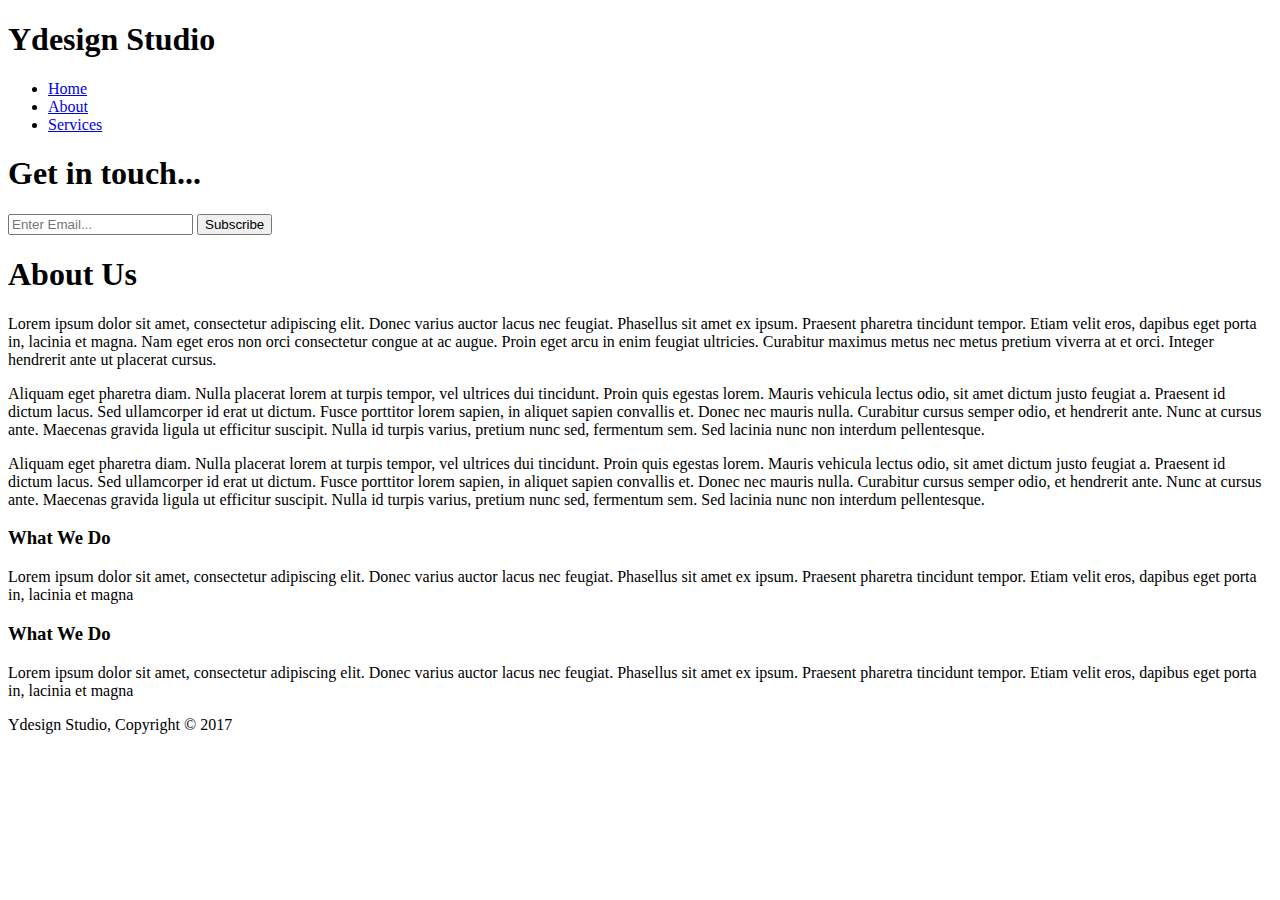
==== about.html @ 66bbf5df "new file" ====
<!DOCTYPE html>
<html>
  <head>
    <meta charset="utf-8">
    <meta name="viewport" content="width=device-width">
    <meta name="description" content="Web Designer | Front-End Developer">
	  <meta name="keywords" content="Web Designer | Front-End Developer">
  	<meta name="author" content="Brad Traversy">
    <title>Ydesing | About</title>
    <link rel="stylesheet" href="./style/style.css">
  </head>
  <body>
    <header>
      <div class="container">
        <div id="branding">
          <h1><span class="highlight">Ydesign</span> Studio</h1>
        </div>
        <nav>
          <ul>
            <li><a href="index.html">Home</a></li>
            <li class="current"><a href="about.html">About</a></li>
            <li><a href="services.html">Services</a></li>
          </ul>
        </nav>
      </div>
    </header>

    <section id="Want to work together?
Get in touch...">
      <div class="container">
        <h1>Get in touch...</h1>
        <form>
          <input type="email" placeholder="Enter Email...">
          <button type="submit" class="button_1">Subscribe</button>
        </form>
      </div>
    </section>

    <section id="main">
      <div class="container">
        <article id="main-col">
          <h1 class="page-title">About Us</h1>
          <p>
            Lorem ipsum dolor sit amet, consectetur adipiscing elit. Donec varius auctor lacus nec feugiat. Phasellus sit amet ex ipsum. Praesent pharetra tincidunt tempor. Etiam velit eros, dapibus eget porta in, lacinia et magna. Nam eget eros non orci consectetur congue at ac augue. Proin eget arcu in enim feugiat ultricies. Curabitur maximus metus nec metus pretium viverra at et orci. Integer hendrerit ante ut placerat cursus.
          </p>
          <p class="dark">
Aliquam eget pharetra diam. Nulla placerat lorem at turpis tempor, vel ultrices dui tincidunt. Proin quis egestas lorem. Mauris vehicula lectus odio, sit amet dictum justo feugiat a. Praesent id dictum lacus. Sed ullamcorper id erat ut dictum. Fusce porttitor lorem sapien, in aliquet sapien convallis et. Donec nec mauris nulla. Curabitur cursus semper odio, et hendrerit ante. Nunc at cursus ante. Maecenas gravida ligula ut efficitur suscipit. Nulla id turpis varius, pretium nunc sed, fermentum sem. Sed lacinia nunc non interdum pellentesque.
          </p>
          <p class="dark">
Aliquam eget pharetra diam. Nulla placerat lorem at turpis tempor, vel ultrices dui tincidunt. Proin quis egestas lorem. Mauris vehicula lectus odio, sit amet dictum justo feugiat a. Praesent id dictum lacus. Sed ullamcorper id erat ut dictum. Fusce porttitor lorem sapien, in aliquet sapien convallis et. Donec nec mauris nulla. Curabitur cursus semper odio, et hendrerit ante. Nunc at cursus ante. Maecenas gravida ligula ut efficitur suscipit. Nulla id turpis varius, pretium nunc sed, fermentum sem. Sed lacinia nunc non interdum pellentesque.
          </p>
        </article>

        <aside id="sidebar">
          <div class="dark">
            <h3>What We Do</h3>
            <p>Lorem ipsum dolor sit amet, consectetur adipiscing elit. Donec varius auctor lacus nec feugiat. Phasellus sit amet ex ipsum. Praesent pharetra tincidunt tempor. Etiam velit eros, dapibus eget porta in, lacinia et magna</p>
          </div>
        </aside>
        <aside id="sidebar">
          <div class="dark">
            <h3>What We Do</h3>
            <p>Lorem ipsum dolor sit amet, consectetur adipiscing elit. Donec varius auctor lacus nec feugiat. Phasellus sit amet ex ipsum. Praesent pharetra tincidunt tempor. Etiam velit eros, dapibus eget porta in, lacinia et magna</p>
          </div>
        </aside>
      </div>
    </section>

    <footer>
      <p>Ydesign Studio, Copyright &copy; 2017</p>
    </footer>
  </body>
</html>
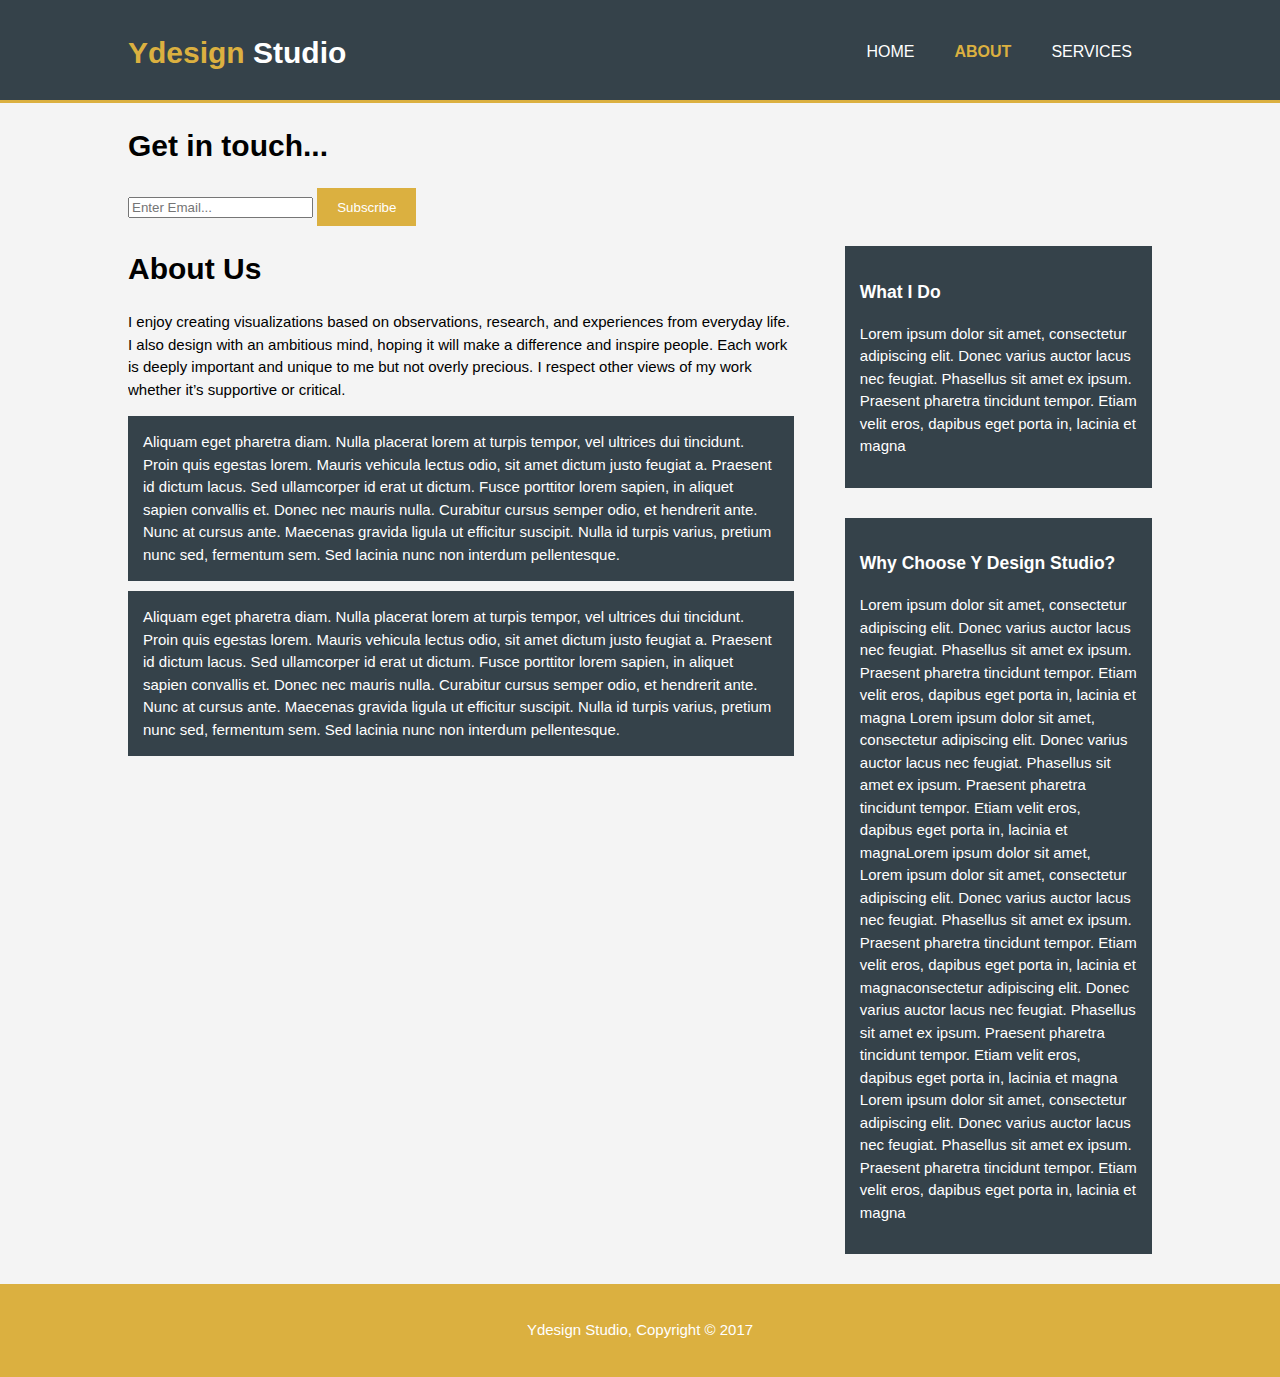
==== commit c3aa3784: "text change" ====
--- a/about.html
+++ b/about.html
@@ -41,26 +41,42 @@
         <article id="main-col">
           <h1 class="page-title">About Us</h1>
           <p>
-            Lorem ipsum dolor sit amet, consectetur adipiscing elit. Donec varius auctor lacus nec feugiat. Phasellus sit amet ex ipsum. Praesent pharetra tincidunt tempor. Etiam velit eros, dapibus eget porta in, lacinia et magna. Nam eget eros non orci consectetur congue at ac augue. Proin eget arcu in enim feugiat ultricies. Curabitur maximus metus nec metus pretium viverra at et orci. Integer hendrerit ante ut placerat cursus.
+          I enjoy creating visualizations based on observations, research, and experiences from everyday life. I also design with
+          an ambitious mind, hoping it will make a difference and inspire people. Each work is deeply
+          important and unique to me but not overly precious. I respect other views of my work whether it’s supportive or critical.
           </p>
           <p class="dark">
-Aliquam eget pharetra diam. Nulla placerat lorem at turpis tempor, vel ultrices dui tincidunt. Proin quis egestas lorem. Mauris vehicula lectus odio, sit amet dictum justo feugiat a. Praesent id dictum lacus. Sed ullamcorper id erat ut dictum. Fusce porttitor lorem sapien, in aliquet sapien convallis et. Donec nec mauris nulla. Curabitur cursus semper odio, et hendrerit ante. Nunc at cursus ante. Maecenas gravida ligula ut efficitur suscipit. Nulla id turpis varius, pretium nunc sed, fermentum sem. Sed lacinia nunc non interdum pellentesque.
+Aliquam eget pharetra diam. Nulla placerat lorem at turpis tempor, vel ultrices dui tincidunt. Proin quis egestas lorem. Mauris
+vehicula lectus odio, sit amet dictum justo feugiat a. Praesent id dictum lacus. Sed ullamcorper id erat ut dictum. Fusce porttitor
+lorem sapien, in aliquet sapien convallis et. Donec nec mauris nulla. Curabitur cursus semper odio, et hendrerit ante. Nunc at cursus
+ante. Maecenas gravida ligula ut efficitur suscipit. Nulla id turpis varius, pretium nunc sed, fermentum sem. Sed lacinia nunc non interdum pellentesque.
           </p>
           <p class="dark">
-Aliquam eget pharetra diam. Nulla placerat lorem at turpis tempor, vel ultrices dui tincidunt. Proin quis egestas lorem. Mauris vehicula lectus odio, sit amet dictum justo feugiat a. Praesent id dictum lacus. Sed ullamcorper id erat ut dictum. Fusce porttitor lorem sapien, in aliquet sapien convallis et. Donec nec mauris nulla. Curabitur cursus semper odio, et hendrerit ante. Nunc at cursus ante. Maecenas gravida ligula ut efficitur suscipit. Nulla id turpis varius, pretium nunc sed, fermentum sem. Sed lacinia nunc non interdum pellentesque.
+Aliquam eget pharetra diam. Nulla placerat lorem at turpis tempor, vel ultrices dui tincidunt. Proin quis egestas lorem. Mauris vehicula
+lectus odio, sit amet dictum justo feugiat a. Praesent id dictum lacus. Sed ullamcorper id erat ut dictum. Fusce porttitor lorem sapien,
+in aliquet sapien convallis et. Donec nec mauris nulla. Curabitur cursus semper odio, et hendrerit ante. Nunc at cursus ante. Maecenas gravida ligula ut efficitur suscipit. Nulla id turpis varius, pretium nunc sed, fermentum sem. Sed lacinia nunc non interdum pellentesque.
           </p>
         </article>
 
         <aside id="sidebar">
           <div class="dark">
-            <h3>What We Do</h3>
+            <h3>What I Do</h3>
             <p>Lorem ipsum dolor sit amet, consectetur adipiscing elit. Donec varius auctor lacus nec feugiat. Phasellus sit amet ex ipsum. Praesent pharetra tincidunt tempor. Etiam velit eros, dapibus eget porta in, lacinia et magna</p>
           </div>
         </aside>
         <aside id="sidebar">
           <div class="dark">
-            <h3>What We Do</h3>
-            <p>Lorem ipsum dolor sit amet, consectetur adipiscing elit. Donec varius auctor lacus nec feugiat. Phasellus sit amet ex ipsum. Praesent pharetra tincidunt tempor. Etiam velit eros, dapibus eget porta in, lacinia et magna</p>
+            <h3>Why Choose Y Design Studio?</h3>
+            <p>Lorem ipsum dolor sit amet, consectetur adipiscing elit. Donec varius auctor lacus nec feugiat. Phasellus sit amet ex ipsum.
+              Praesent pharetra tincidunt tempor. Etiam velit eros, dapibus eget porta in, lacinia et magna
+              Lorem ipsum dolor sit amet, consectetur adipiscing elit. Donec varius auctor lacus nec feugiat. Phasellus sit amet ex ipsum.
+                Praesent pharetra tincidunt tempor. Etiam velit eros, dapibus eget porta in, lacinia et magnaLorem ipsum dolor sit amet,
+                Lorem ipsum dolor sit amet, consectetur adipiscing elit. Donec varius auctor lacus nec feugiat. Phasellus sit amet ex ipsum.
+                  Praesent pharetra tincidunt tempor. Etiam velit eros, dapibus eget porta in, lacinia et magnaconsectetur adipiscing elit. Donec
+                   varius auctor lacus nec feugiat. Phasellus sit amet ex ipsum.
+                  Praesent pharetra tincidunt tempor. Etiam velit eros, dapibus eget porta in, lacinia et magna
+                  Lorem ipsum dolor sit amet, consectetur adipiscing elit. Donec varius auctor lacus nec feugiat. Phasellus sit amet ex ipsum.
+                    Praesent pharetra tincidunt tempor. Etiam velit eros, dapibus eget porta in, lacinia et magna</p>
           </div>
         </aside>
       </div>
--- a/style/style.css
+++ b/style/style.css
@@ -0,0 +1,205 @@
+body{
+  font: 15px/1.5 Arial, Helvetica,sans-serif;
+  padding:0;
+  margin:0;
+  background-color:#f4f4f4;
+}
+
+/* Global */
+.container{
+  width:80%;
+  margin:auto;
+  overflow:hidden;
+}
+
+ul{
+  margin:0;
+  padding:0;
+}
+
+.button_1{
+  height:38px;
+  background:#dbb040;
+  border:0;
+  padding-left: 20px;
+  padding-right:20px;
+  color:#ffffff;
+}
+
+.dark{
+  padding:15px;
+  background:#35424a;
+  color:#ffffff;
+  margin-top:10px;
+  margin-bottom:10px;
+}
+
+/* Header **/
+header{
+  background:#35424a;
+  color:#ffffff;
+  padding-top:30px;
+  min-height:70px;
+  border-bottom:#dbb040 3px solid;
+}
+
+header a{
+  color:#ffffff;
+  text-decoration:none;
+  text-transform: uppercase;
+  font-size:16px;
+}
+
+header li{
+  float:left;
+  display:inline;
+  padding: 0 20px 0 20px;
+}
+
+header #branding{
+  float:left;
+}
+
+header #branding h1{
+  margin:0;
+}
+
+header nav{
+  float:right;
+  margin-top:10px;
+}
+
+header .highlight, header .current a{
+  color:#dbb040;
+  font-weight:bold;
+}
+
+header a:hover{
+  color:#cccccc;
+  font-weight:bold;
+}
+
+/* Showcase */
+#showcase{
+  min-height:400px;
+  background:url('../images/showcase.jpg') no-repeat 0 -80px;
+  text-align:center;
+  color:#ffffff;
+}
+
+#showcase h1{
+  margin-top:100px;
+  font-size:40px;
+  margin-bottom:10px;
+}
+
+#showcase p{
+  font-size:20px;
+}
+
+/* Newsletter */
+#futuredesign{
+  padding:15px;
+  color:#ffffff;
+  background:#35424a
+}
+
+#futuredesign h1{
+  float:left;
+}
+
+#futuredesign form {
+  float:right;
+  margin-top:15px;
+}
+
+#futuredesign input[type="email"]{
+  padding:4px;
+  height:25px;
+  width:250px;
+}
+
+/* Boxes */
+#boxes{
+  margin-top:20px;
+}
+
+#boxes .box{
+  float:left;
+  text-align: center;
+  width:30%;
+  padding:10px;
+}
+
+#boxes .box img{
+  width:90px;
+}
+
+/* Sidebar */
+aside#sidebar{
+  float:right;
+  width:30%;
+  margin-top:10px;
+}
+
+aside#sidebar .quote input, aside#sidebar .quote textarea{
+  width:90%;
+  padding:5px;
+}
+
+/* Main-col */
+article#main-col{
+  float:left;
+  width:65%;
+}
+
+/* Services */
+ul#services li{
+  list-style: none;
+  padding:20px;
+  border: #cccccc solid 1px;
+  margin-bottom:5px;
+  background:#e6e6e6;
+}
+
+footer{
+  padding:20px;
+  margin-top:20px;
+  color:#ffffff;
+  background-color:#dbb040;
+  text-align: center;
+}
+
+/* Media Queries */
+@media(max-width: 768px){
+  header #branding,
+  header nav,
+  header nav li,
+  #futuredesign h1,
+  #futuredesign form,
+  #boxes .box,
+  article#main-col,
+  aside#sidebar{
+    float:none;
+    text-align:center;
+    width:100%;
+  }
+
+  header{
+    padding-bottom:20px;
+  }
+
+  #showcase h1{
+    margin-top:40px;
+  }
+
+  #futuredesign button, .quote button{
+    display:block;
+    width:100%;
+  }
+
+  #futuredesign form input[type="email"], .quote input, .quote textarea{
+    width:100%;
+    margin-bottom:5px;
+  }
+}
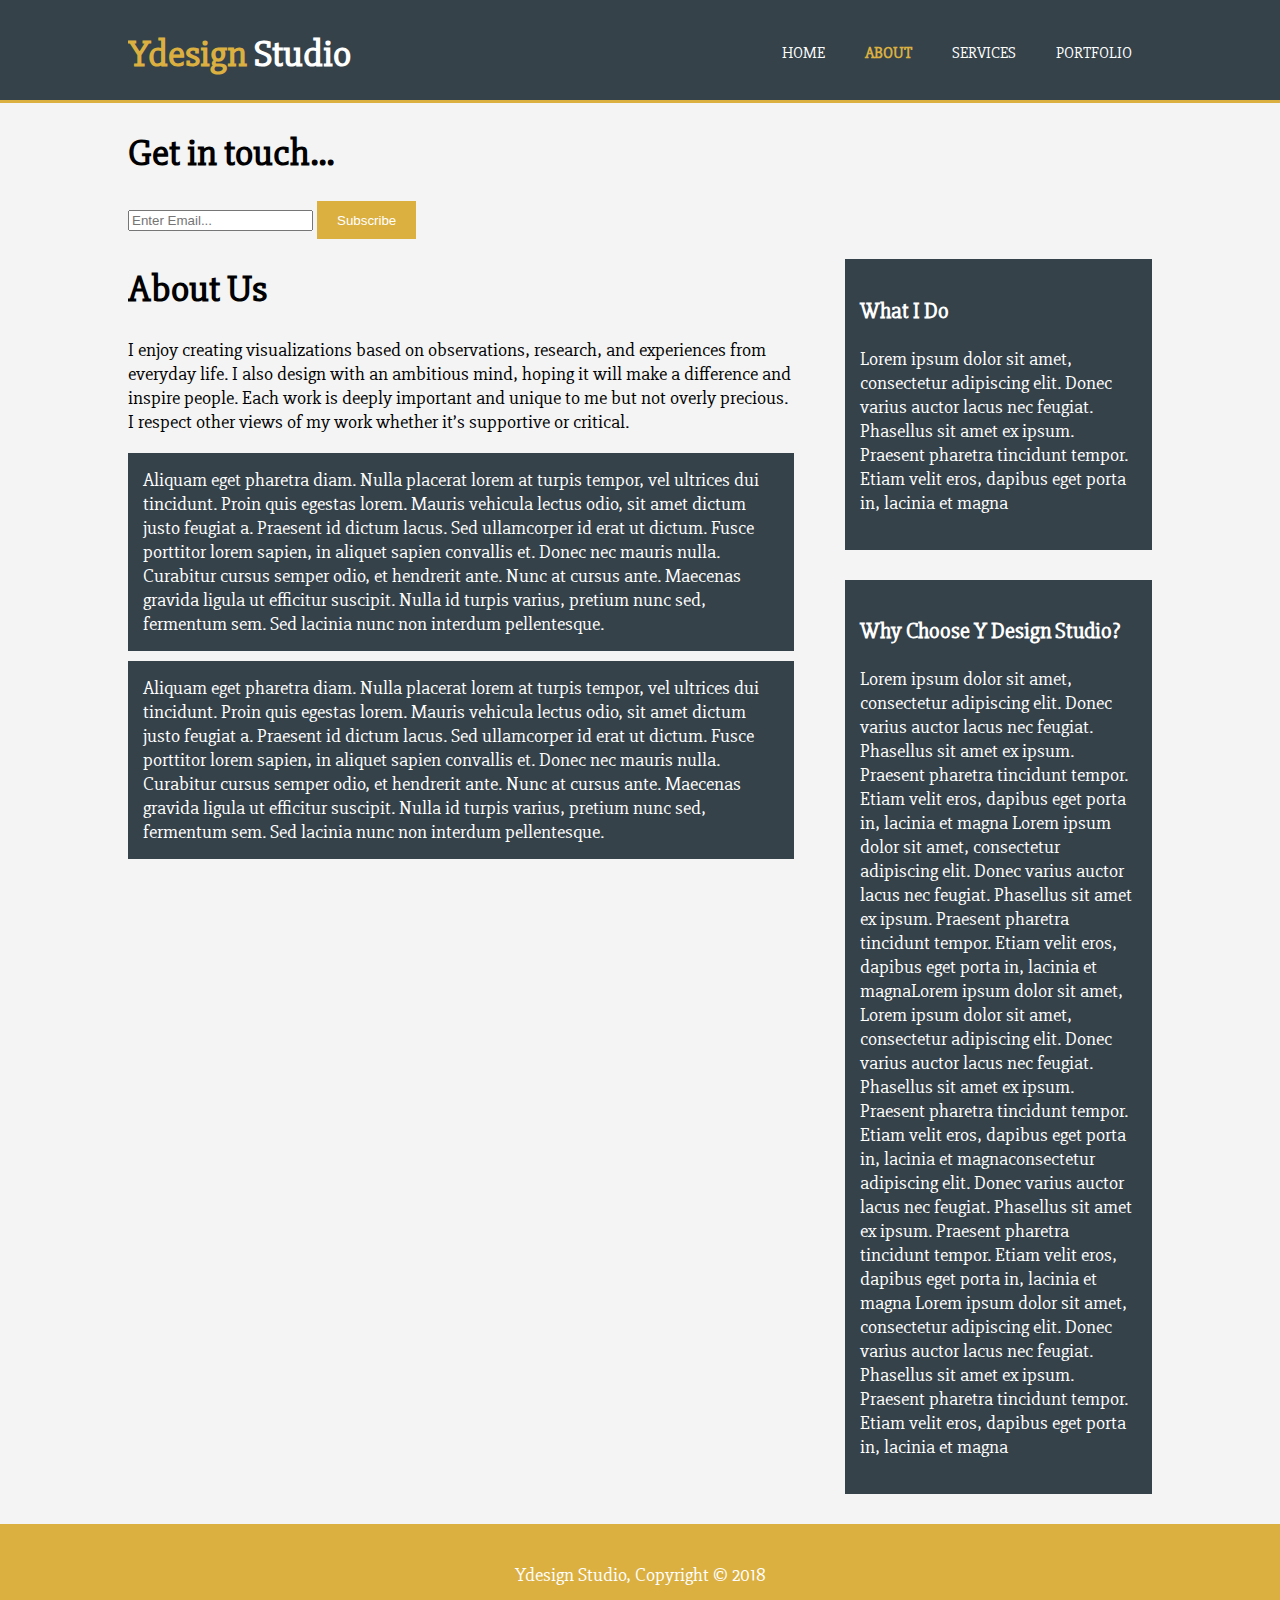
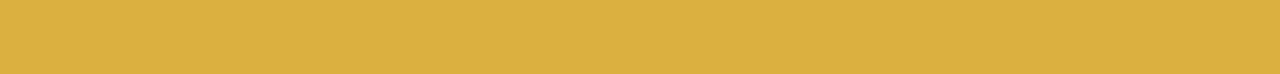
==== commit f790d6cc: "code change" ====
--- a/about.html
+++ b/about.html
@@ -1,5 +1,5 @@
 <!DOCTYPE html>
-<html>
+<html lang="en">
   <head>
     <meta charset="utf-8">
     <meta name="viewport" content="width=device-width">
@@ -7,6 +7,9 @@
 	  <meta name="keywords" content="Web Designer | Front-End Developer">
   	<meta name="author" content="Brad Traversy">
     <title>Ydesing | About</title>
+    <link rel="stylesheet" href="https://use.fontawesome.com/releases/v5.5.0/css/all.css"
+  integrity="sha384-B4dIYHKNBt8Bc12p+WXckhzcICo0wtJAoU8YZTY5qE0Id1GSseTk6S+L3BlXeVIU" crossorigin="anonymous">
+    <link href="https://fonts.googleapis.com/css?family=Playfair+Display|Slabo+27px" rel="stylesheet">
     <link rel="stylesheet" href="./style/style.css">
   </head>
   <body>
@@ -20,26 +23,24 @@
             <li><a href="index.html">Home</a></li>
             <li class="current"><a href="about.html">About</a></li>
             <li><a href="services.html">Services</a></li>
+            <li><a href="portfolio.html">Portfolio</a></li>
           </ul>
         </nav>
       </div>
     </header>
-
-    <section id="Want to work together?
-Get in touch...">
-      <div class="container">
+       <div class="container">
         <h1>Get in touch...</h1>
         <form>
           <input type="email" placeholder="Enter Email...">
           <button type="submit" class="button_1">Subscribe</button>
         </form>
       </div>
-    </section>
+
 
     <section id="main">
       <div class="container">
         <article id="main-col">
-          <h1 class="page-title">About Us</h1>
+          <h1>About Us</h1>
           <p>
           I enjoy creating visualizations based on observations, research, and experiences from everyday life. I also design with
           an ambitious mind, hoping it will make a difference and inspire people. Each work is deeply
@@ -83,7 +84,13 @@
     </section>
 
     <footer>
-      <p>Ydesign Studio, Copyright &copy; 2017</p>
+      <p>Ydesign Studio, Copyright &copy; 2018</p>
+      <br><br>
+    <a href="https://www.facebook.com/ydesignusa/" target="_blank"> <i class="fab fa-facebook"> </i> </a>
+    <a href="https://www.behance.net/yugeshiwaram" target="_blank"> <i class="fab fa-behance"> </i> </a>
+      <a href="https://www.instagram.com/ydesignusa/?hl=en" target="_blank"> <i class="fab fa-instagram"> </i> </a>
+    <a href="https://twitter.com/yugeshiwaram" target="_blank"> <i class="fab fa-twitter"> </i> </a>
+    <a href="https://www.linkedin.com/in/yugesh-iwaram-b29879114/" target="_blank"> <i class="fab fa-linkedin"> </i> </a>
     </footer>
   </body>
 </html>
--- a/style/style.css
+++ b/style/style.css
@@ -1,5 +1,6 @@
 body{
-  font: 15px/1.5 Arial, Helvetica,sans-serif;
+  font-family: 'Slabo 27px', serif;
+  font-size: 1.2em;
   padding:0;
   margin:0;
   background-color:#f4f4f4;
@@ -202,4 +203,35 @@
     width:100%;
     margin-bottom:5px;
   }
-}
+  .fa-linkedin {
+    color:#3B5998;
+    text-align: center;
+    padding: 5px;
+    font-size: 40px;
+  }
+  .fa-facebook {
+    color: #3B5998;
+    font-size: 40px;
+    text-align: center;
+    padding: 10px;
+  }
+
+  .fa-behance {
+    color:#3B5998;
+    text-align: center;
+    font-size: 40px;
+    padding: 10px;
+  }
+  .fa-instagram {
+    color:#3B5998;
+    text-align: center;
+    font-size: 40px;
+    padding: 10px;
+  }
+
+  .fa-twitter {
+    color:#0F9D58;
+    text-align: center;
+    font-size: 40px;
+    padding: 10px;
+  }
